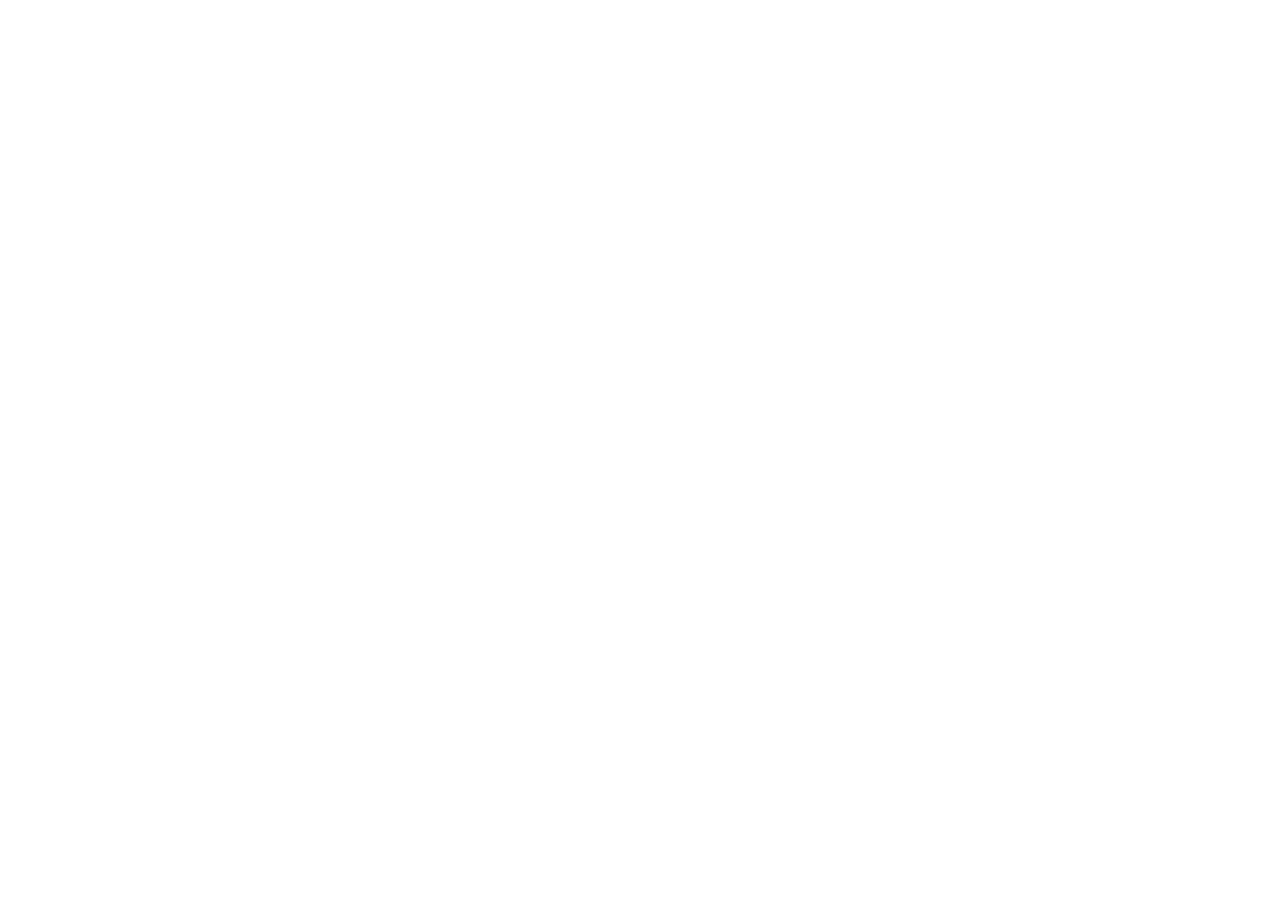
==== index.html @ 5dea191f "codigo base feito" ====
<!DOCTYPE html>
<html lang="pt-br">
<head>
    <meta charset="UTF-8">
    <meta name="viewport" content="width=device-width, initial-scale=1.0">
    <title>Redes Sociais</title>
    <link rel="shortcut icon" href="favicon.ico" type="image/x-icon">
    <link rel="stylesheet" href="estilo/style.css">
</head>
<body>
    
</body>
</html>
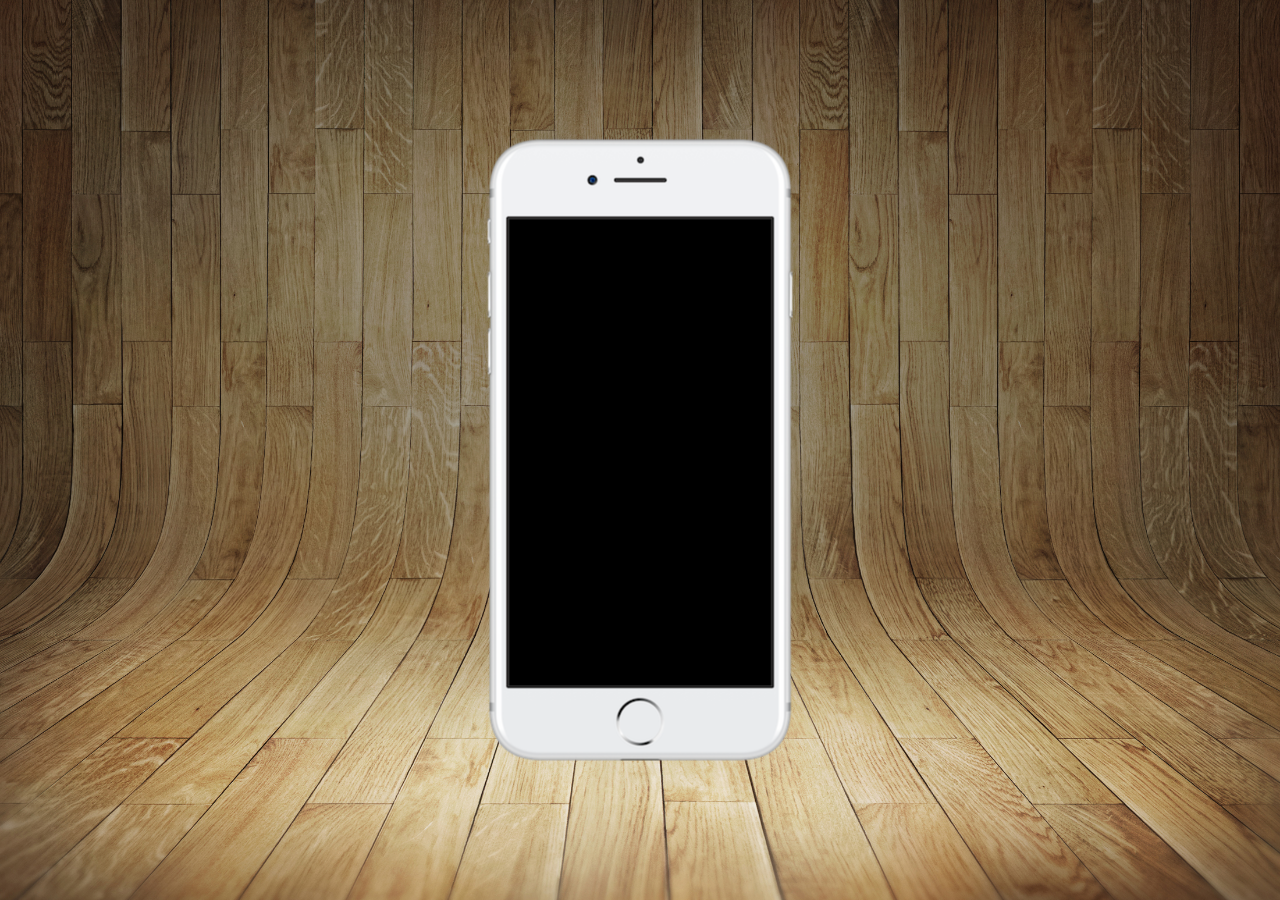
==== commit cf75f053: "telefone e fundo criados" ====
--- a/index.html
+++ b/index.html
@@ -8,6 +8,14 @@
     <link rel="stylesheet" href="estilo/style.css">
 </head>
 <body>
-    
+    <main>
+        <section id="telefone" >
+
+        </section>
+
+        <section id="redes-sociais" >
+            
+        </section>
+    </main>
 </body>
 </html>
--- a/estilo/style.css
+++ b/estilo/style.css
@@ -0,0 +1,39 @@
+@charset "UTF-8";
+
+* {
+    margin: 0px;
+    padding: 0px;
+    font-family: Arial, Helvetica, sans-serif;
+}
+
+html, body{
+    height: 100vh;
+    width: 100vw;
+    background-color: black;
+}
+body{
+    background-image: url('../imagens/fundo-madeira.jpg');
+    background-position: center center;
+    background-repeat: no-repeat;
+    background-size: cover;
+    background-attachment: fixed;
+}
+
+main{
+    height: 100vh;
+    position: relative;
+}
+
+section#telefone{
+    position: absolute;
+    top: 50%;
+    left: 50%;
+    transform: translate(-50%, -50%) ;
+    height: 627px;
+    width: 311px;
+    background-image: url('../imagens/frame-iphone.png');
+    background-repeat: no-repeat;
+    background-position: top center;
+    background-attachment: fixed;
+    background-size: auto;
+}
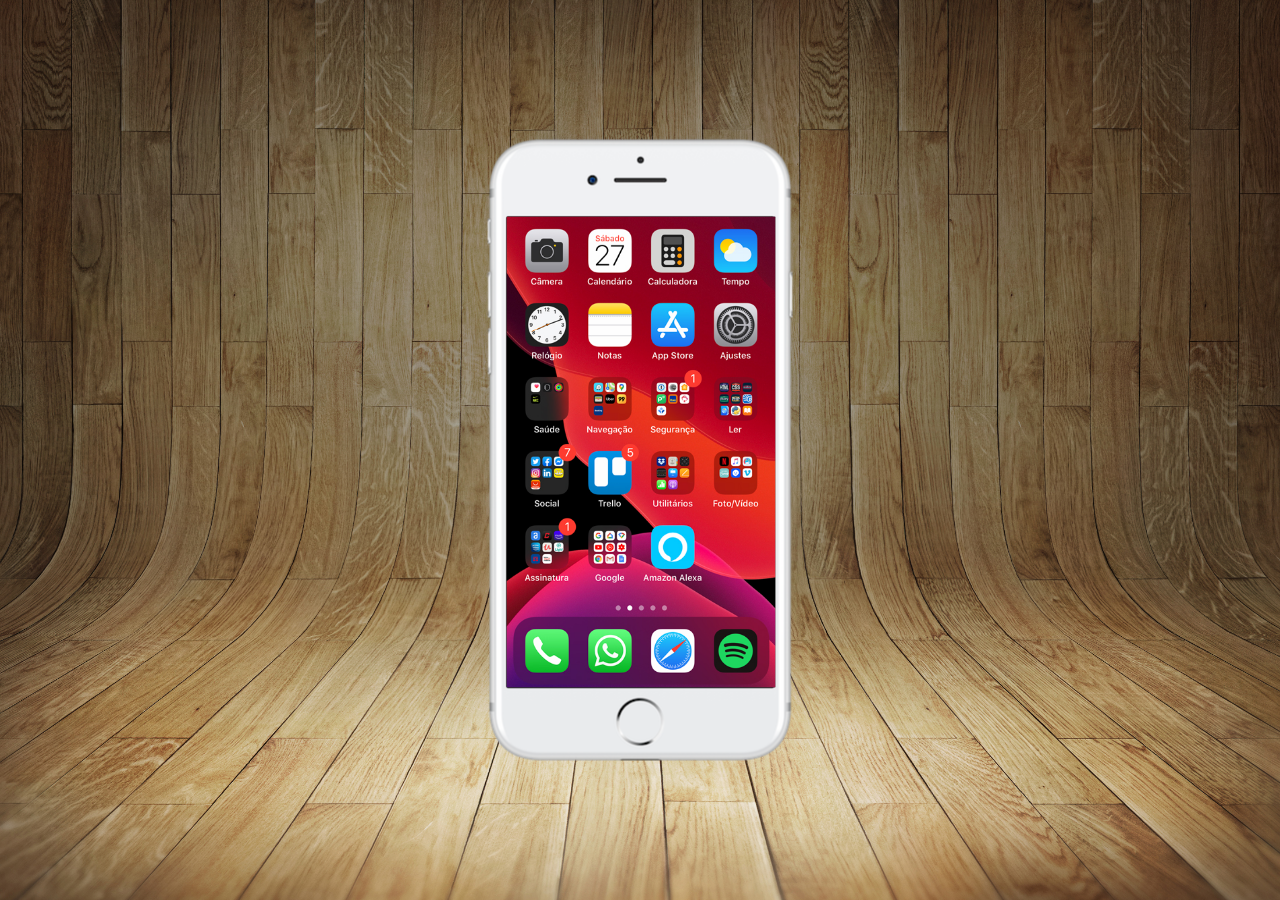
==== commit 76fbce81: "criei a tela home" ====
--- a/index.html
+++ b/index.html
@@ -10,7 +10,7 @@
 <body>
     <main>
         <section id="telefone" >
-
+            <iframe src="home.html" name="tela" id="tela" frameborder="0"></iframe>
         </section>
 
         <section id="redes-sociais" >
--- a/estilo/style.css
+++ b/estilo/style.css
@@ -37,3 +37,11 @@
     background-attachment: fixed;
     background-size: auto;
 }
+
+iframe#tela{
+    position: relative;
+    top: 80px;
+    left: 22px;
+    width: 269px;
+    height: 471px;
+}
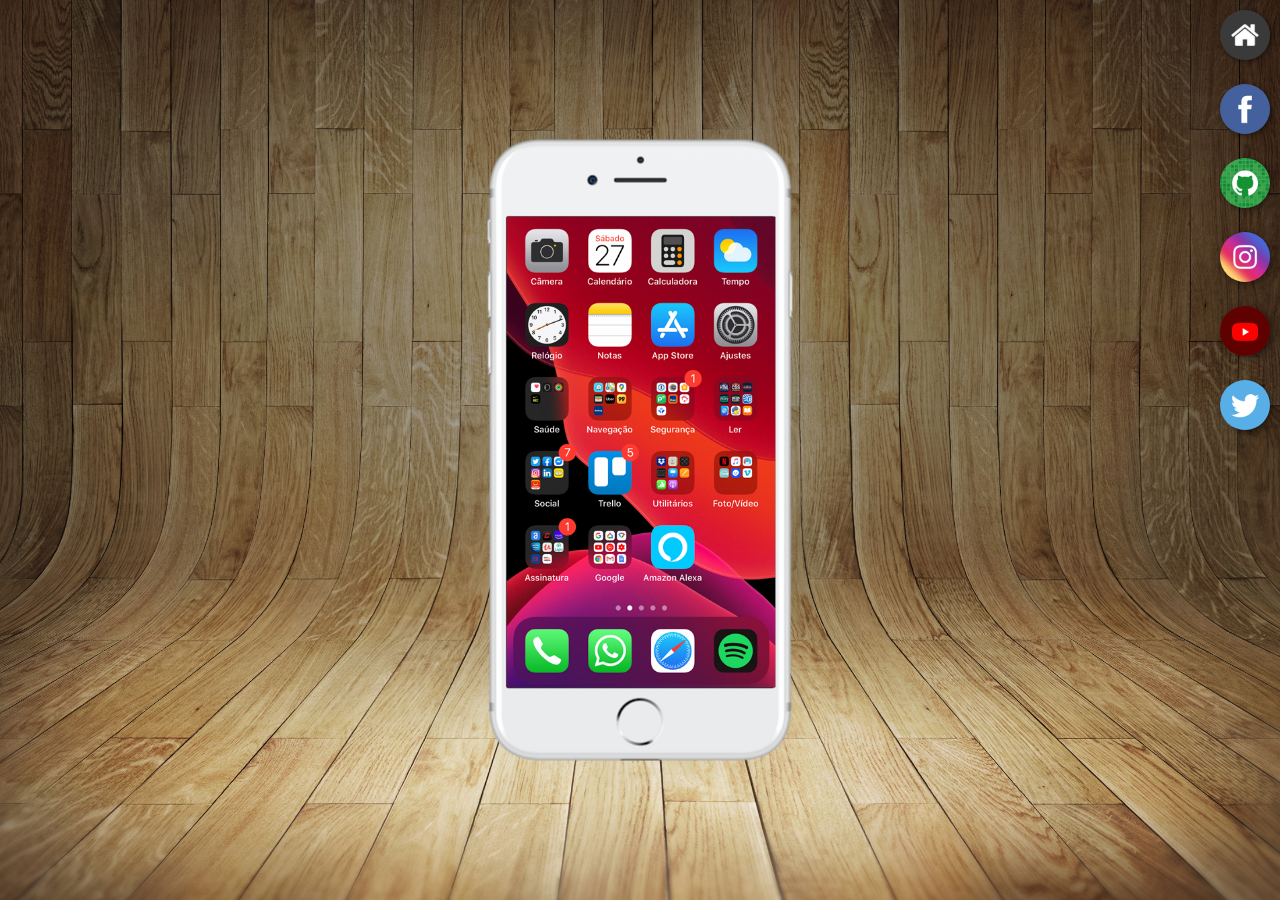
==== commit d7f3a345: "criei os botões" ====
--- a/index.html
+++ b/index.html
@@ -10,11 +10,18 @@
 <body>
     <main>
         <section id="telefone" >
-            <iframe src="home.html" name="tela" id="tela" frameborder="0"></iframe>
+            <iframe src="home.html" name="tela" id="tela" frameborder="0">
+                Seu navegador não é compativel com isso.
+            </iframe>
         </section>
 
         <section id="redes-sociais" >
-            
+            <a href="#" target="tela"> <img src="imagens/logo-home.jpg" alt="home"></a>
+            <a href="#" target="tela" ><img src="imagens/logo-facebook.jpg" alt="facebook"></a> 
+            <a href="#" target="tela" ><img src="imagens/logo-github.jpg" alt="github"></a> 
+            <a href="#" target="tela" ><img src="imagens/logo-instagram.jpg" alt="instagram"></a> 
+            <a href="#" target="tela" ><img src="imagens/logo-youtube.jpg" alt="youtube"></a> 
+            <a href="#" target="tela" ><img src="imagens/logo-twitter.jpg" alt="twitter"></a>  
         </section>
     </main>
 </body>
--- a/estilo/style.css
+++ b/estilo/style.css
@@ -33,9 +33,7 @@
     width: 311px;
     background-image: url('../imagens/frame-iphone.png');
     background-repeat: no-repeat;
-    background-position: top center;
-    background-attachment: fixed;
-    background-size: auto;
+
 }
 
 iframe#tela{
@@ -45,3 +43,26 @@
     width: 269px;
     height: 471px;
 }
+
+#redes-sociais {
+    text-align: right;
+}
+
+#redes-sociais img{
+    width: 50px;
+    height: 50px;
+    border-radius: 100%;
+    margin: 10px;
+    box-shadow: 2px 2px 6px rgba(0, 0, 0, 0.473);
+    box-sizing: border-box;
+}
+a{
+    display: block;
+}
+
+#redes-sociais img:hover{
+    transform: translate(-3px, -3px);
+    transition: 0.3s;
+    border: 1px solid rgba(255, 255, 255, 0.664);
+    box-shadow: 5px 5px 10px rgba(0, 0, 0, 0.527);
+}
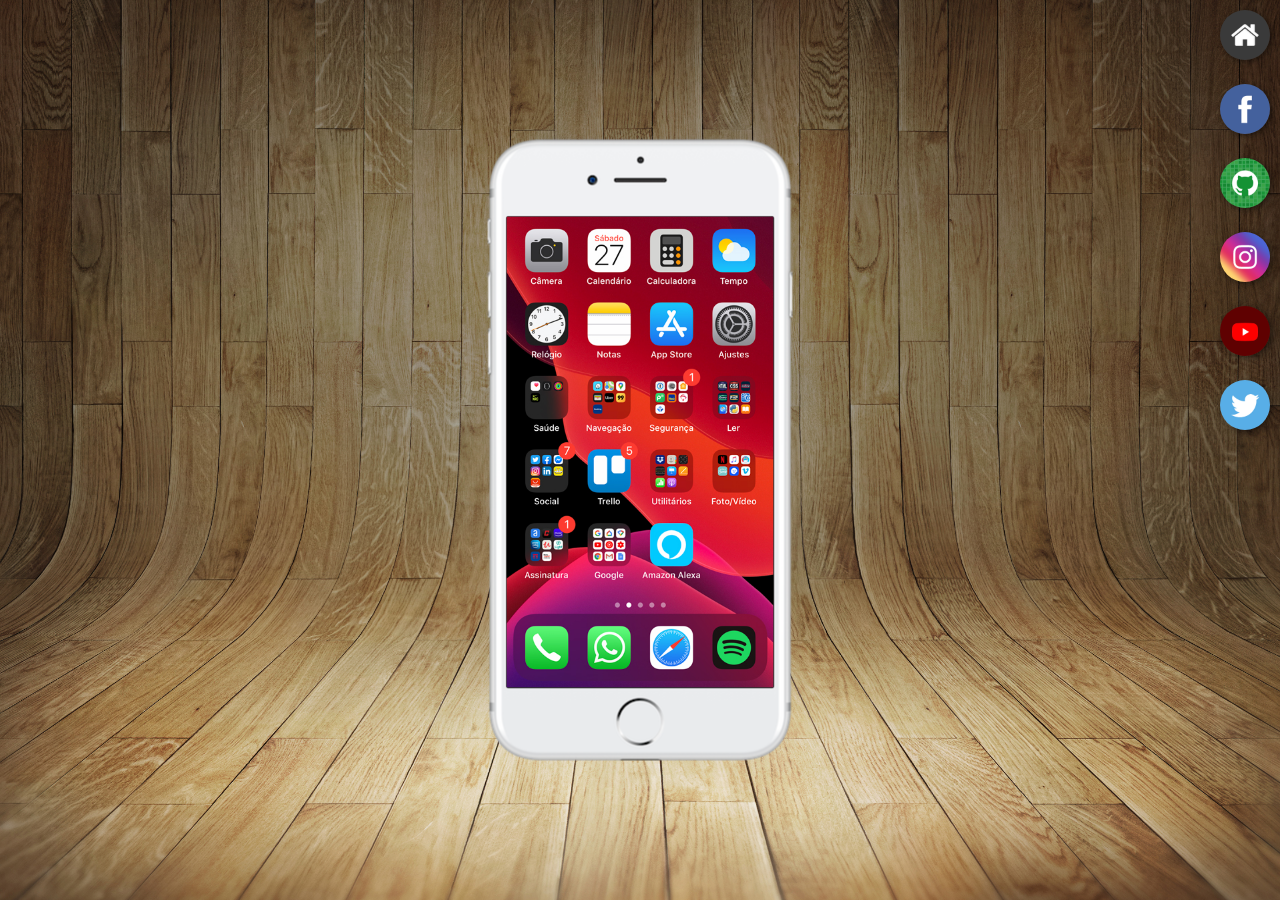
==== commit 6f8e0833: "paginas sociais criadas" ====
--- a/index.html
+++ b/index.html
@@ -16,12 +16,12 @@
         </section>
 
         <section id="redes-sociais" >
-            <a href="#" target="tela"> <img src="imagens/logo-home.jpg" alt="home"></a>
-            <a href="#" target="tela" ><img src="imagens/logo-facebook.jpg" alt="facebook"></a> 
-            <a href="#" target="tela" ><img src="imagens/logo-github.jpg" alt="github"></a> 
-            <a href="#" target="tela" ><img src="imagens/logo-instagram.jpg" alt="instagram"></a> 
-            <a href="#" target="tela" ><img src="imagens/logo-youtube.jpg" alt="youtube"></a> 
-            <a href="#" target="tela" ><img src="imagens/logo-twitter.jpg" alt="twitter"></a>  
+            <a href="home.html" target="tela"> <img src="imagens/logo-home.jpg" alt="home"></a>
+            <a href="paginas/facebook.html" target="tela" ><img src="imagens/logo-facebook.jpg" alt="facebook"></a> 
+            <a href="paginas/github.html" target="tela" ><img src="imagens/logo-github.jpg" alt="github"></a> 
+            <a href="paginas/insta.html" target="tela" ><img src="imagens/logo-instagram.jpg" alt="instagram"></a> 
+            <a href="paginas/youtube.html" target="tela" ><img src="imagens/logo-youtube.jpg" alt="youtube"></a> 
+            <a href="paginas/twitter.html" target="tela" ><img src="imagens/logo-twitter.jpg" alt="twitter"></a>  
         </section>
     </main>
 </body>
--- a/estilo/style.css
+++ b/estilo/style.css
@@ -40,7 +40,7 @@
     position: relative;
     top: 80px;
     left: 22px;
-    width: 269px;
+    width: 267px;
     height: 471px;
 }
 
